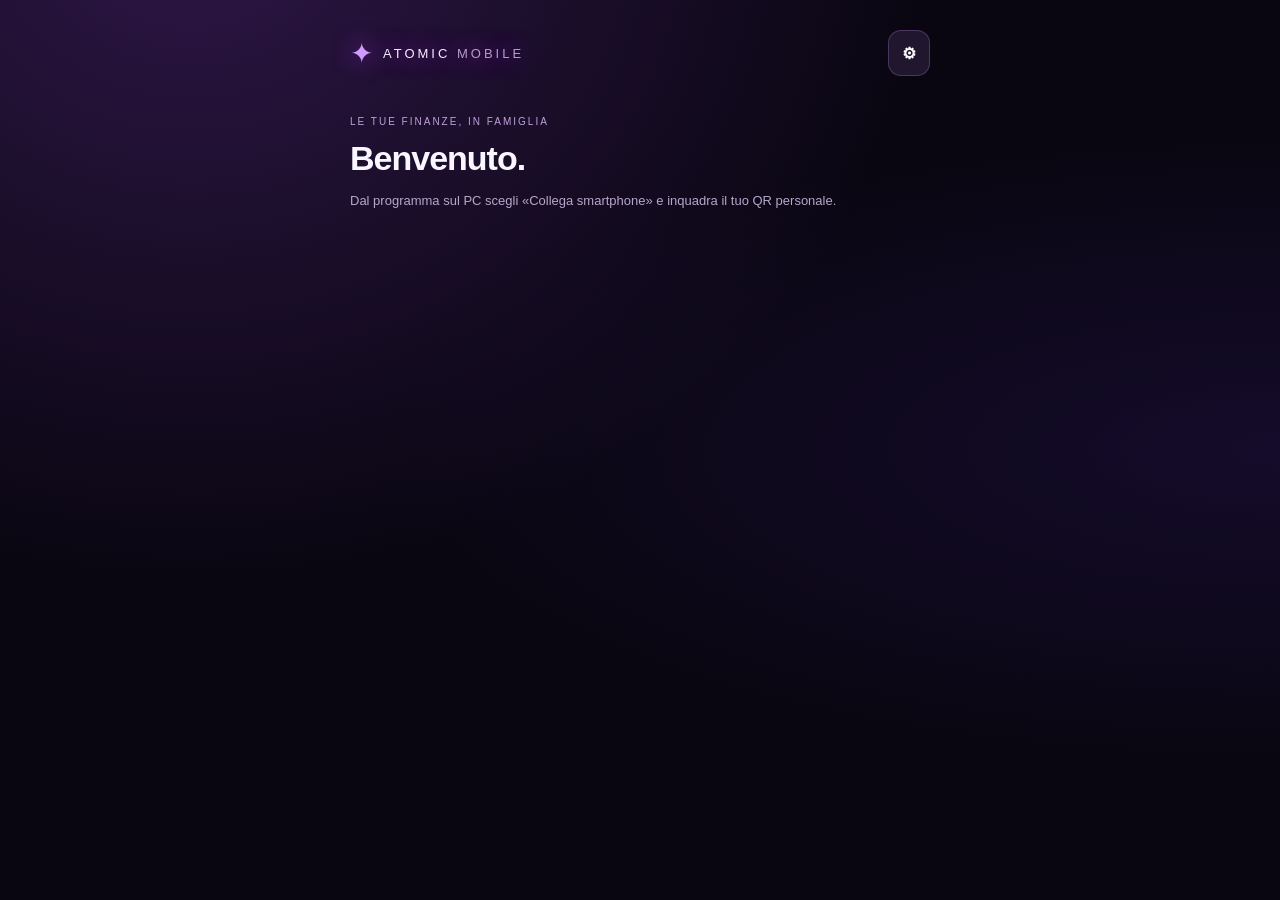
==== index.html @ 7ec75e6c "Add files via upload" ====
<!doctype html><html lang="it"><head><meta charset="utf-8"><meta name="viewport" content="width=device-width,initial-scale=1"><title>Atomic Mobile</title><script>
/* Preserve QR provisioning payload across the GitHub Pages root redirect. */
location.replace('./FamilyWellnessMobile.html'+location.search+location.hash);
</script></head><body><a id="open" href="FamilyWellnessMobile.html">Apri Atomic Mobile</a><script>document.getElementById('open').href='./FamilyWellnessMobile.html'+location.search+location.hash;</script></body></html>
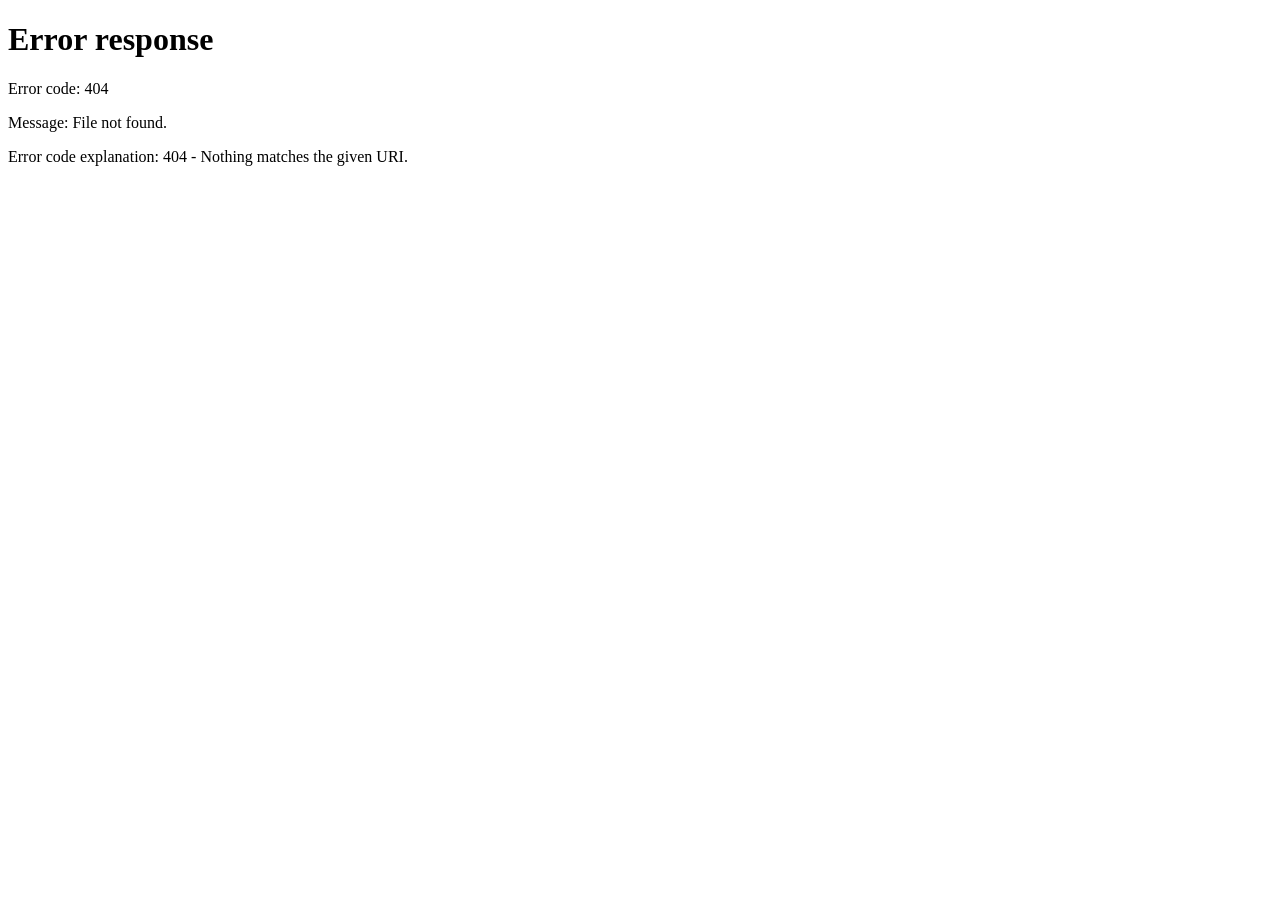
==== commit bccfcb5a: "Add files via upload" ====
--- a/index.html
+++ b/index.html
@@ -1,4 +1 @@
-<!doctype html><html lang="it"><head><meta charset="utf-8"><meta name="viewport" content="width=device-width,initial-scale=1"><title>Atomic Mobile</title><script>
-/* Preserve QR provisioning payload across the GitHub Pages root redirect. */
-location.replace('./FamilyWellnessMobile.html'+location.search+location.hash);
-</script></head><body><a id="open" href="FamilyWellnessMobile.html">Apri Atomic Mobile</a><script>document.getElementById('open').href='./FamilyWellnessMobile.html'+location.search+location.hash;</script></body></html>+<!doctype html><html lang="it"><script src="atomic-locales.js"></script><script src="atomic-language-privacy.js"></script><meta charset="utf-8"><meta name="viewport" content="width=device-width,initial-scale=1"><title>Family Wellness Studio — Atomic Edition</title><meta http-equiv="refresh" content="0;url=FamilyFinanceV30_1_Obiettivi_Risparmio_Reale.html#dashboard"><body style="background:#090714;color:#f7f4ff;font:16px system-ui;padding:35px"><h1>Family Wellness Studio</h1><a style="color:#c66bff" href="FamilyFinanceV30_1_Obiettivi_Risparmio_Reale.html#dashboard">Apri Atomic Edition →</a></body></html>
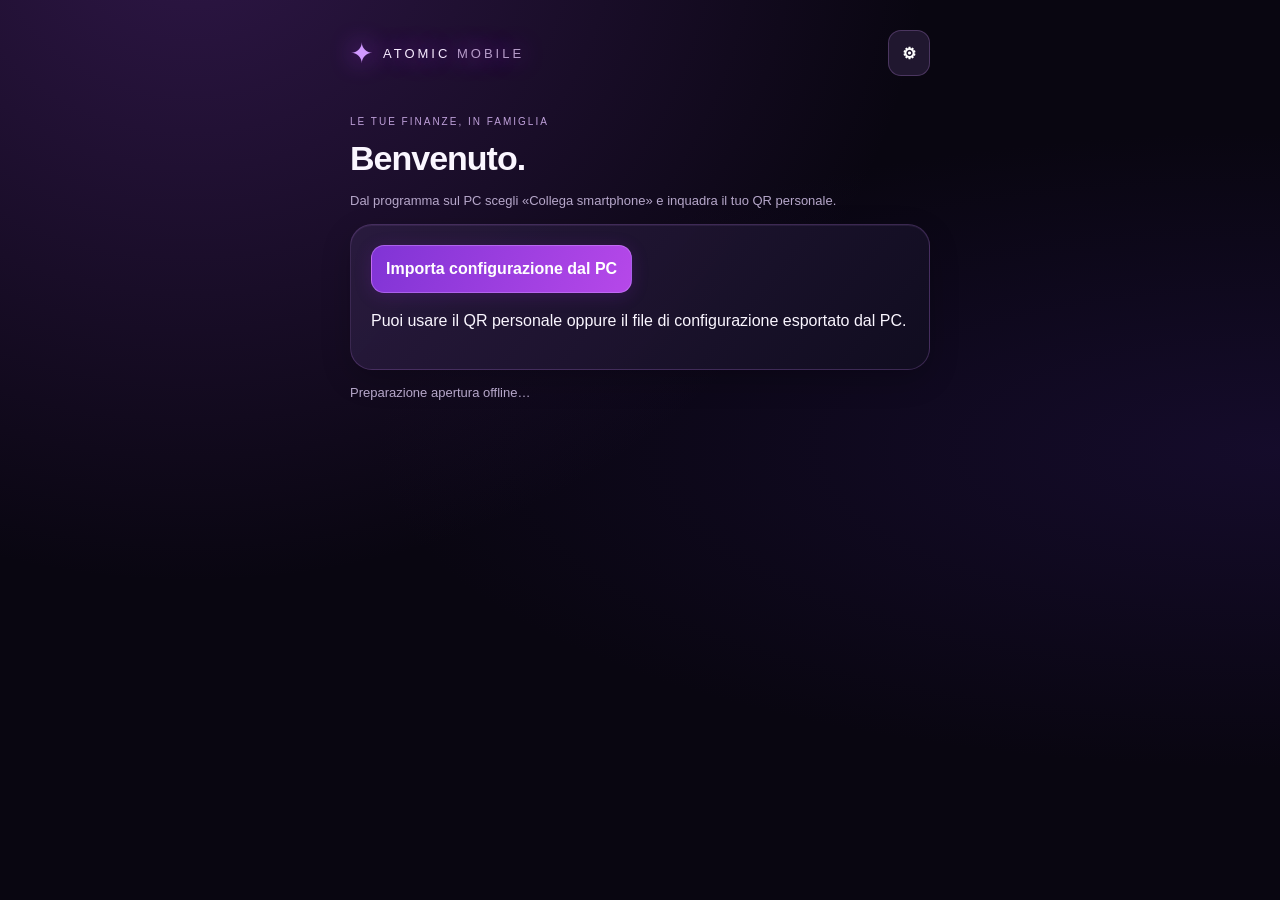
==== commit 63968e2d: "Add files via upload" ====
--- a/index.html
+++ b/index.html
@@ -1 +1,20 @@
-<!doctype html><html lang="it"><script src="atomic-locales.js"></script><script src="atomic-language-privacy.js"></script><meta charset="utf-8"><meta name="viewport" content="width=device-width,initial-scale=1"><title>Family Wellness Studio — Atomic Edition</title><meta http-equiv="refresh" content="0;url=FamilyFinanceV30_1_Obiettivi_Risparmio_Reale.html#dashboard"><body style="background:#090714;color:#f7f4ff;font:16px system-ui;padding:35px"><h1>Family Wellness Studio</h1><a style="color:#c66bff" href="FamilyFinanceV30_1_Obiettivi_Risparmio_Reale.html#dashboard">Apri Atomic Edition →</a></body></html>+<!doctype html><html lang="it"><head><meta name="atomic-version" content="1.0.70"><meta charset="utf-8"><meta name="viewport" content="width=device-width,initial-scale=1,viewport-fit=cover"><meta name="theme-color" content="#10091d"><meta name="referrer" content="no-referrer"><meta name="apple-mobile-web-app-capable" content="yes"><title>Atomic Mobile · Family Wellness</title><link rel="manifest" href="mobile-manifest.webmanifest"><link rel="apple-touch-icon" href="atomic-mobile-192.png"><link rel="stylesheet" href="mobile.css"></head><body>
+<main><header><div class="brand">✦ <span>ATOMIC <b>MOBILE</b></span></div><button class="icon" id="settingsOpen" aria-label="Impostazioni">⚙</button></header>
+<section id="welcome"><p class="eyebrow">LE TUE FINANZE, IN FAMIGLIA</p><h1 id="greeting">Benvenuto.</h1><p id="identityHint" class="muted">Dal programma sul PC scegli «Collega smartphone» e inquadra il tuo QR personale.</p></section>
+
+<p id="message" role="status" aria-live="polite"></p>
+<section id="dashboard" hidden><div class="summary"><article class="balance hero"><span>Saldo personale ufficiale</span><strong id="personalBalance">—</strong><small id="balanceDate">Saldo non ancora sincronizzato</small><div class="glowline"></div></article><div id="familyBalances"></div></div>
+<div class="actions"><button id="sync">Esporta spese per il PC</button><button id="newExpense">＋ Nuova spesa</button></div><div class="statusline"><span id="pendingCount">0 spese in attesa</span><span id="connection">Sul telefono</span></div>
+<section class="panel"><div class="sectionhead"><h2>Movimenti</h2><select id="historyFilter" aria-label="Filtra movimenti"><option value="all">Tutti</option><option value="pending">In attesa</option><option value="confirmed">Confermati</option></select></div><div id="history"></div></section></section>
+<dialog id="expenseDialog"><form id="expenseForm"><div class="sectionhead"><h2>Nuova spesa</h2><button type="button" class="icon" id="closeExpense" aria-label="Chiudi">✕</button></div>
+<label for="date">Data</label><input id="date" type="date" required>
+<label for="amount">Importo (€)</label><input id="amount" type="number" min="0.01" step="0.01" inputmode="decimal" required placeholder="0,00">
+<label for="description">Descrizione</label><input id="description" maxlength="240" required placeholder="Per cosa hai speso?">
+<label for="category">Categoria</label><select id="category"></select>
+<label for="scope">Tipo di spesa</label><select id="scope"><option value="personal">Personale</option><option value="shared">Condivisa</option></select>
+<div id="familyField" hidden><label for="family">Conto famiglia</label><select id="family"></select></div>
+<label for="account">Conto da utilizzare</label><select id="account" required></select>
+<div id="splitPanel" hidden><label for="sharePercent">La mia quota (%)</label><input id="sharePercent" type="number" min="0" max="100" step="0.01" inputmode="decimal" value="50"><div id="presets" class="presets"><button type="button" data-pct="50">50 / 50</button><button type="button" data-pct="70">70 / 30</button><button type="button" data-pct="25">25 / 75</button></div><p id="sharePreview" class="muted"></p><div id="multiShares"></div></div>
+<p id="expenseError" class="error" role="alert"></p><button class="wide" type="submit">Salva spesa</button></form></dialog>
+<dialog id="settings"><div class="sectionhead"><h2>Impostazioni</h2><button class="icon" id="closeSettings" aria-label="Chiudi">✕</button></div><p id="deviceInfo" class="muted"></p><h3>I tuoi dati</h3><button id="backup">Scarica backup</button><button class="secondary" id="restore">Ripristina backup</button><input type="file" id="restoreFile" accept=".json,application/json" hidden><p class="muted">Il backup contiene dati personali e l’associazione del dispositivo. Conservalo in un luogo privato.</p><p id="migrationInfo" class="muted"></p><button class="secondary" id="update">Verifica aggiornamenti</button><small>Atomic Mobile · 1.0.70 · File e QR</small></dialog>
+</main><script src="sync/categories.js"></script><script src="sync/config.js"></script><script src="sync/core.js"></script><script src="sync/transport.js"></script><script src="mobile.js"></script><script src="sync/qr.js"></script><script src="sync/transfer.js"></script><script src="sync/qr-mobile.js"></script></body></html>
--- a/mobile.css
+++ b/mobile.css
@@ -0,0 +1 @@
+:root{color-scheme:dark;font-family:Inter,-apple-system,BlinkMacSystemFont,'Segoe UI',sans-serif;background:#090611;color:#faf6ff;font-size:16px}*{box-sizing:border-box}body{margin:0;background:radial-gradient(ellipse at 15% -10%,#59298477,transparent 48%),radial-gradient(ellipse at 100% 50%,#27145266,transparent 50%);min-height:100dvh}main{max-width:620px;margin:auto;padding:max(20px,env(safe-area-inset-top)) 20px max(40px,env(safe-area-inset-bottom))}header,.sectionhead,.statusline{display:flex;align-items:center;justify-content:space-between;gap:12px}header{padding:10px 0 28px}.brand{display:flex;align-items:center;gap:10px;font-size:28px;color:#d19aff;text-shadow:0 0 24px #aa32ef}.brand span{font-size:13px;letter-spacing:3px;color:#f7edff}.brand b{font-weight:400;color:#b69cc9}h1{font-size:34px;letter-spacing:-1px;margin:10px 0}h2{font-size:20px;margin:0}h3{font-size:17px}.eyebrow{font-size:10px;letter-spacing:2px;color:#bfa0da}p{line-height:1.5}.muted,small{color:#b6a7ca;font-size:13px}.summary{margin:24px 0}.balance,.panel{background:linear-gradient(130deg,#2b1c40e6,#110d20f5);border:1px solid #78509a66;border-radius:22px;padding:23px;box-shadow:0 10px 30px #0003,inset 0 1px 0 #dbaaff14;margin-top:12px}.balance span{color:#c9b8dc;font-size:13px}.balance strong{display:block;font-size:32px;letter-spacing:-1px;margin:12px 0;color:#f8efff;font-variant-numeric:tabular-nums}.hero{position:relative;overflow:hidden;background:radial-gradient(ellipse at 95% 0,#7439ae55,transparent 60%),linear-gradient(135deg,#2c1d40,#171022)}.glowline{height:2px;margin-top:22px;background:linear-gradient(90deg,transparent,#cb7eff,#51dab8,transparent);box-shadow:0 0 14px #b856ec}.familybalance strong{font-size:25px}.positive{color:#71e6bc!important}.negative{color:#ff81a4!important}.actions{display:grid;grid-template-columns:1fr 1fr;gap:12px}button{font:inherit;font-weight:650;border:1px solid #d293ff77;border-radius:13px;background:linear-gradient(115deg,#8034d5,#b648e9);box-shadow:0 3px 17px #8a25cb33;color:white;padding:14px;cursor:pointer;min-height:46px}button:disabled{opacity:.5;cursor:wait}button.secondary,.presets button,.icon,#sync{background:#20172f;box-shadow:none;border-color:#71518b88}.icon{padding:8px 13px}.statusline{font-size:12px;color:#bba2d3;padding:16px 2px}.panel{padding:20px}.sectionhead select{width:auto;max-width:130px;padding:8px;font-size:12px}.transaction{padding:17px 0;border-bottom:1px solid #b89bd51c;display:grid;grid-template-columns:1fr auto;gap:6px 12px}.transaction:last-child{border:0}.transaction b{font-size:14px}.transaction small{grid-column:1 / -1;font-size:11px}.transaction strong{font-size:14px}.badge{font-size:10px;color:#d3a8ff}.error{color:#ffa3b8}#message:empty{display:none}#message{padding:12px 15px;background:#271934;border:1px solid #9068a755;border-radius:12px;font-size:13px}dialog{width:min(94vw,540px);max-height:92dvh;border:1px solid #9873bd88;border-radius:24px;padding:24px;background:linear-gradient(145deg,#291b3d,#100b1b);color:white;box-shadow:0 30px 100px #000b}dialog::backdrop{background:#080410cc;backdrop-filter:blur(8px)}label{display:block;color:#cfbddd;font-size:13px;margin:18px 0 7px}input,select{width:100%;border:1px solid #73528c77;border-radius:11px;padding:13px;background:#100a1c;color:#fff;font:inherit;min-height:44px}input:focus,select:focus{outline:2px solid #b96aff;outline-offset:2px}.presets{display:flex;gap:8px;margin-top:10px}.presets button{flex:1;font-size:12px;padding:10px}.wide{width:100%;margin-top:20px}#settings button{margin:8px 4px 8px 0}#settings small{display:block;margin-top:24px}#amount{font-size:28px}[hidden]{display:none!important}@media(max-width:360px){main{padding-inline:12px}.balance strong{font-size:28px}.actions button{font-size:14px}}@media(prefers-reduced-motion:no-preference){button{transition:filter .2s,transform .2s}button:active{transform:scale(.98)}}
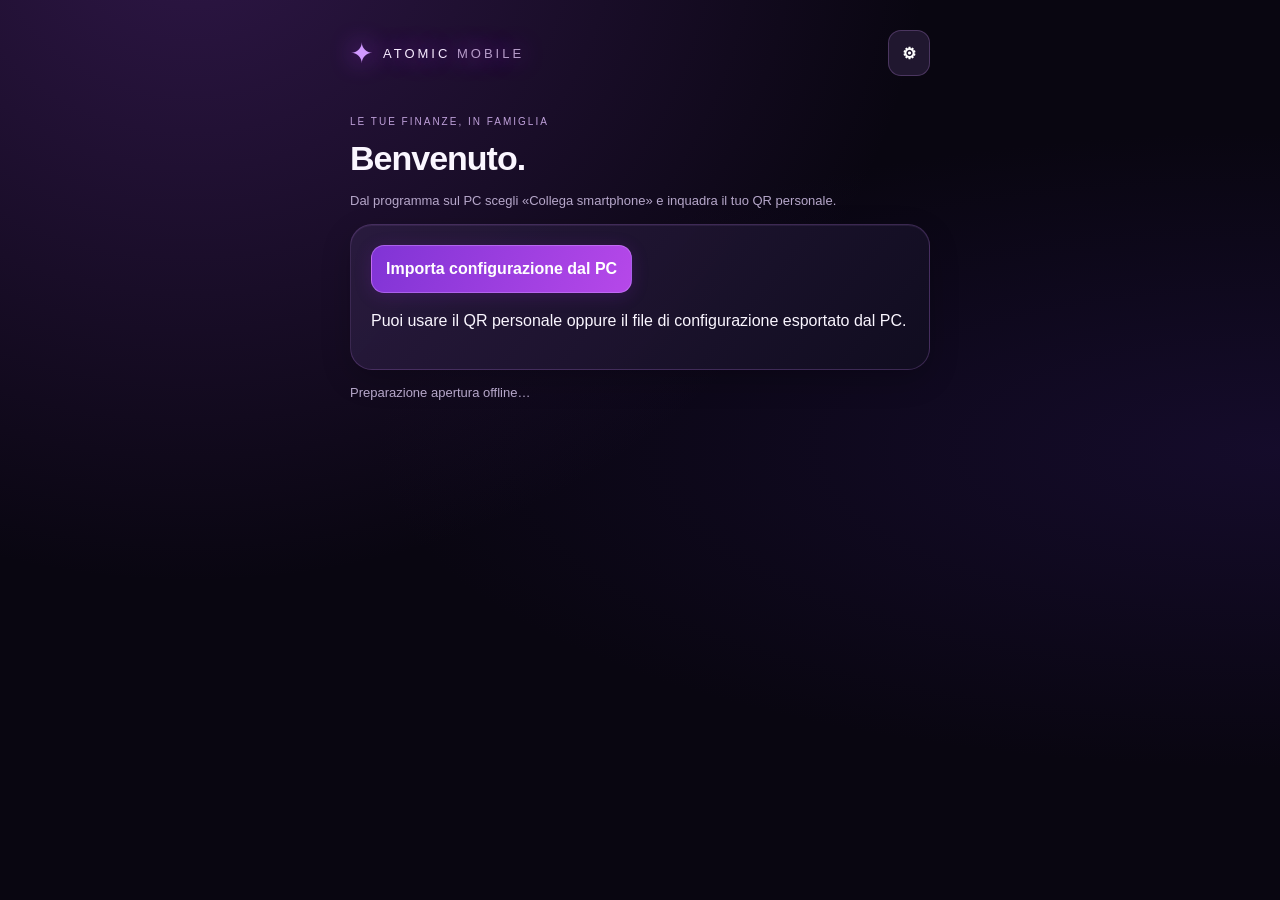
==== commit dca73682: "Add files via upload" ====
--- a/index.html
+++ b/index.html
@@ -1,10 +1,10 @@
-<!doctype html><html lang="it"><head><meta name="atomic-version" content="1.0.70"><meta charset="utf-8"><meta name="viewport" content="width=device-width,initial-scale=1,viewport-fit=cover"><meta name="theme-color" content="#10091d"><meta name="referrer" content="no-referrer"><meta name="apple-mobile-web-app-capable" content="yes"><title>Atomic Mobile · Family Wellness</title><link rel="manifest" href="mobile-manifest.webmanifest"><link rel="apple-touch-icon" href="atomic-mobile-192.png"><link rel="stylesheet" href="mobile.css"></head><body>
+<!doctype html><html lang="it"><head><meta name="atomic-version" content="1.0.71"><meta charset="utf-8"><meta name="viewport" content="width=device-width,initial-scale=1,viewport-fit=cover"><meta name="theme-color" content="#10091d"><meta name="referrer" content="no-referrer"><meta name="apple-mobile-web-app-capable" content="yes"><title>Atomic Mobile · Family Wellness</title><link rel="manifest" href="mobile-manifest.webmanifest"><link rel="apple-touch-icon" href="atomic-mobile-192.png"><link rel="stylesheet" href="mobile.css"></head><body>
 <main><header><div class="brand">✦ <span>ATOMIC <b>MOBILE</b></span></div><button class="icon" id="settingsOpen" aria-label="Impostazioni">⚙</button></header>
 <section id="welcome"><p class="eyebrow">LE TUE FINANZE, IN FAMIGLIA</p><h1 id="greeting">Benvenuto.</h1><p id="identityHint" class="muted">Dal programma sul PC scegli «Collega smartphone» e inquadra il tuo QR personale.</p></section>
 
 <p id="message" role="status" aria-live="polite"></p>
 <section id="dashboard" hidden><div class="summary"><article class="balance hero"><span>Saldo personale ufficiale</span><strong id="personalBalance">—</strong><small id="balanceDate">Saldo non ancora sincronizzato</small><div class="glowline"></div></article><div id="familyBalances"></div></div>
-<div class="actions"><button id="sync">Esporta spese per il PC</button><button id="newExpense">＋ Nuova spesa</button></div><div class="statusline"><span id="pendingCount">0 spese in attesa</span><span id="connection">Sul telefono</span></div>
+<div class="actions"><button id="showExpenseQR">Mostra QR spese</button><button id="sync">Esporta file spese</button><button id="newExpense">＋ Nuova spesa</button></div><div class="statusline"><span id="pendingCount">0 spese in attesa</span><span id="connection">Sul telefono</span></div>
 <section class="panel"><div class="sectionhead"><h2>Movimenti</h2><select id="historyFilter" aria-label="Filtra movimenti"><option value="all">Tutti</option><option value="pending">In attesa</option><option value="confirmed">Confermati</option></select></div><div id="history"></div></section></section>
 <dialog id="expenseDialog"><form id="expenseForm"><div class="sectionhead"><h2>Nuova spesa</h2><button type="button" class="icon" id="closeExpense" aria-label="Chiudi">✕</button></div>
 <label for="date">Data</label><input id="date" type="date" required>
@@ -16,5 +16,5 @@
 <label for="account">Conto da utilizzare</label><select id="account" required></select>
 <div id="splitPanel" hidden><label for="sharePercent">La mia quota (%)</label><input id="sharePercent" type="number" min="0" max="100" step="0.01" inputmode="decimal" value="50"><div id="presets" class="presets"><button type="button" data-pct="50">50 / 50</button><button type="button" data-pct="70">70 / 30</button><button type="button" data-pct="25">25 / 75</button></div><p id="sharePreview" class="muted"></p><div id="multiShares"></div></div>
 <p id="expenseError" class="error" role="alert"></p><button class="wide" type="submit">Salva spesa</button></form></dialog>
-<dialog id="settings"><div class="sectionhead"><h2>Impostazioni</h2><button class="icon" id="closeSettings" aria-label="Chiudi">✕</button></div><p id="deviceInfo" class="muted"></p><h3>I tuoi dati</h3><button id="backup">Scarica backup</button><button class="secondary" id="restore">Ripristina backup</button><input type="file" id="restoreFile" accept=".json,application/json" hidden><p class="muted">Il backup contiene dati personali e l’associazione del dispositivo. Conservalo in un luogo privato.</p><p id="migrationInfo" class="muted"></p><button class="secondary" id="update">Verifica aggiornamenti</button><small>Atomic Mobile · 1.0.70 · File e QR</small></dialog>
+<dialog id="settings"><div class="sectionhead"><h2>Impostazioni</h2><button class="icon" id="closeSettings" aria-label="Chiudi">✕</button></div><p id="deviceInfo" class="muted"></p><h3>I tuoi dati</h3><button id="backup">Scarica backup</button><button class="secondary" id="restore">Ripristina backup</button><input type="file" id="restoreFile" accept=".json,application/json" hidden><p class="muted">Il backup contiene dati personali e l’associazione del dispositivo. Conservalo in un luogo privato.</p><p id="migrationInfo" class="muted"></p><button class="secondary" id="update">Verifica aggiornamenti</button><small>Atomic Mobile · 1.0.71 · File e QR</small></dialog>
 </main><script src="sync/categories.js"></script><script src="sync/config.js"></script><script src="sync/core.js"></script><script src="sync/transport.js"></script><script src="mobile.js"></script><script src="sync/qr.js"></script><script src="sync/transfer.js"></script><script src="sync/qr-mobile.js"></script></body></html>
--- a/mobile.css
+++ b/mobile.css
@@ -1 +1,8 @@
 :root{color-scheme:dark;font-family:Inter,-apple-system,BlinkMacSystemFont,'Segoe UI',sans-serif;background:#090611;color:#faf6ff;font-size:16px}*{box-sizing:border-box}body{margin:0;background:radial-gradient(ellipse at 15% -10%,#59298477,transparent 48%),radial-gradient(ellipse at 100% 50%,#27145266,transparent 50%);min-height:100dvh}main{max-width:620px;margin:auto;padding:max(20px,env(safe-area-inset-top)) 20px max(40px,env(safe-area-inset-bottom))}header,.sectionhead,.statusline{display:flex;align-items:center;justify-content:space-between;gap:12px}header{padding:10px 0 28px}.brand{display:flex;align-items:center;gap:10px;font-size:28px;color:#d19aff;text-shadow:0 0 24px #aa32ef}.brand span{font-size:13px;letter-spacing:3px;color:#f7edff}.brand b{font-weight:400;color:#b69cc9}h1{font-size:34px;letter-spacing:-1px;margin:10px 0}h2{font-size:20px;margin:0}h3{font-size:17px}.eyebrow{font-size:10px;letter-spacing:2px;color:#bfa0da}p{line-height:1.5}.muted,small{color:#b6a7ca;font-size:13px}.summary{margin:24px 0}.balance,.panel{background:linear-gradient(130deg,#2b1c40e6,#110d20f5);border:1px solid #78509a66;border-radius:22px;padding:23px;box-shadow:0 10px 30px #0003,inset 0 1px 0 #dbaaff14;margin-top:12px}.balance span{color:#c9b8dc;font-size:13px}.balance strong{display:block;font-size:32px;letter-spacing:-1px;margin:12px 0;color:#f8efff;font-variant-numeric:tabular-nums}.hero{position:relative;overflow:hidden;background:radial-gradient(ellipse at 95% 0,#7439ae55,transparent 60%),linear-gradient(135deg,#2c1d40,#171022)}.glowline{height:2px;margin-top:22px;background:linear-gradient(90deg,transparent,#cb7eff,#51dab8,transparent);box-shadow:0 0 14px #b856ec}.familybalance strong{font-size:25px}.positive{color:#71e6bc!important}.negative{color:#ff81a4!important}.actions{display:grid;grid-template-columns:1fr 1fr;gap:12px}button{font:inherit;font-weight:650;border:1px solid #d293ff77;border-radius:13px;background:linear-gradient(115deg,#8034d5,#b648e9);box-shadow:0 3px 17px #8a25cb33;color:white;padding:14px;cursor:pointer;min-height:46px}button:disabled{opacity:.5;cursor:wait}button.secondary,.presets button,.icon,#sync{background:#20172f;box-shadow:none;border-color:#71518b88}.icon{padding:8px 13px}.statusline{font-size:12px;color:#bba2d3;padding:16px 2px}.panel{padding:20px}.sectionhead select{width:auto;max-width:130px;padding:8px;font-size:12px}.transaction{padding:17px 0;border-bottom:1px solid #b89bd51c;display:grid;grid-template-columns:1fr auto;gap:6px 12px}.transaction:last-child{border:0}.transaction b{font-size:14px}.transaction small{grid-column:1 / -1;font-size:11px}.transaction strong{font-size:14px}.badge{font-size:10px;color:#d3a8ff}.error{color:#ffa3b8}#message:empty{display:none}#message{padding:12px 15px;background:#271934;border:1px solid #9068a755;border-radius:12px;font-size:13px}dialog{width:min(94vw,540px);max-height:92dvh;border:1px solid #9873bd88;border-radius:24px;padding:24px;background:linear-gradient(145deg,#291b3d,#100b1b);color:white;box-shadow:0 30px 100px #000b}dialog::backdrop{background:#080410cc;backdrop-filter:blur(8px)}label{display:block;color:#cfbddd;font-size:13px;margin:18px 0 7px}input,select{width:100%;border:1px solid #73528c77;border-radius:11px;padding:13px;background:#100a1c;color:#fff;font:inherit;min-height:44px}input:focus,select:focus{outline:2px solid #b96aff;outline-offset:2px}.presets{display:flex;gap:8px;margin-top:10px}.presets button{flex:1;font-size:12px;padding:10px}.wide{width:100%;margin-top:20px}#settings button{margin:8px 4px 8px 0}#settings small{display:block;margin-top:24px}#amount{font-size:28px}[hidden]{display:none!important}@media(max-width:360px){main{padding-inline:12px}.balance strong{font-size:28px}.actions button{font-size:14px}}@media(prefers-reduced-motion:no-preference){button{transition:filter .2s,transform .2s}button:active{transform:scale(.98)}}
+
+.actions #showExpenseQR{grid-column:1/-1;background:linear-gradient(115deg,#8034d5,#b648e9);font-size:18px;padding:18px}
+#qrDisplay{width:min(98vw,680px);max-width:98vw;max-height:96dvh;padding:10px}
+#qrMobileCanvas{background:#fff;line-height:0;padding:0;border-radius:6px;width:100%;max-width:620px;margin:14px auto}
+#qrMobileCanvas:empty{display:none}
+#qrMobileCanvas svg{display:block;width:100%;height:auto;max-width:100%}
+#qrExpenseDescription{font-weight:650;overflow-wrap:anywhere}
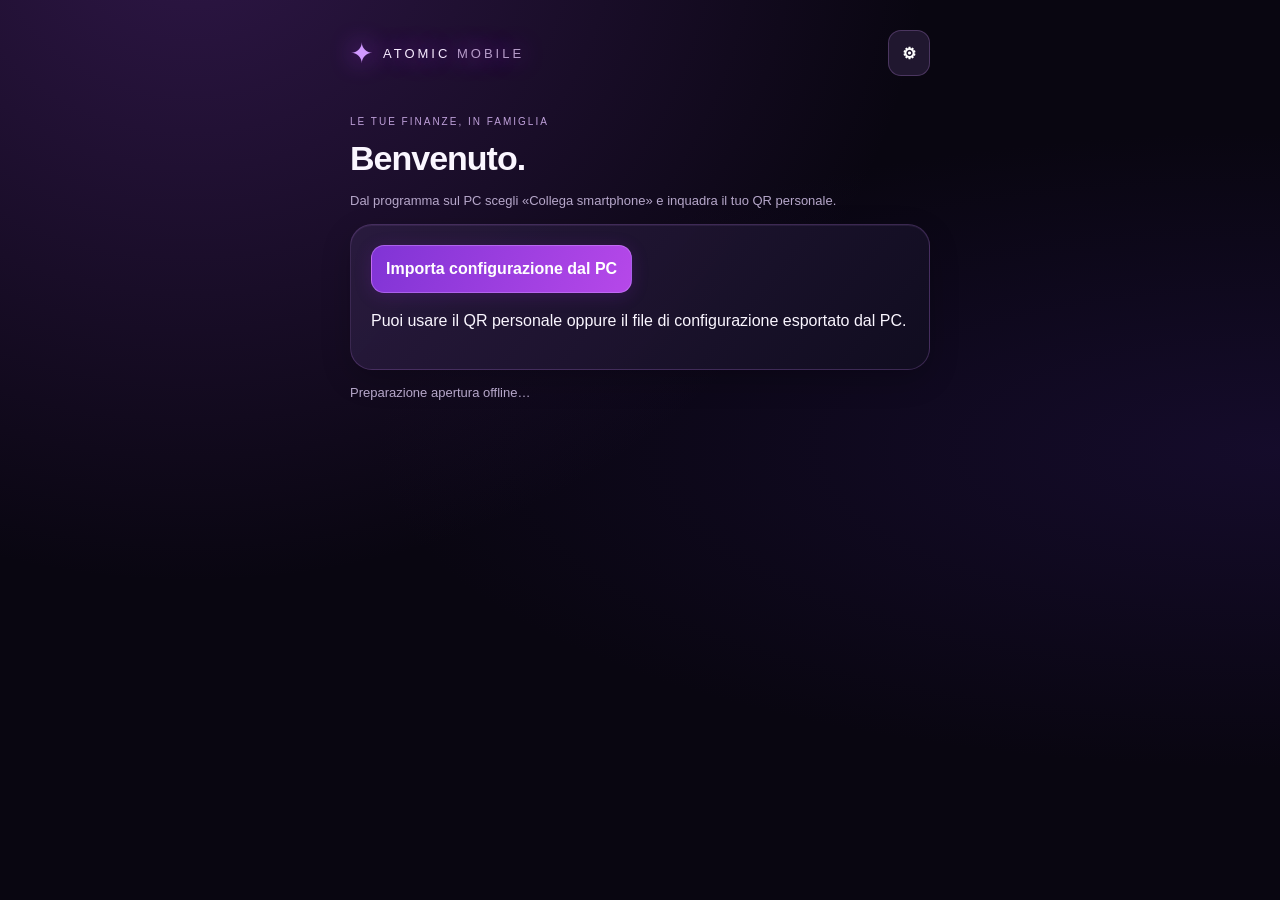
==== commit 780dfd3f: "Add files via upload" ====
--- a/index.html
+++ b/index.html
@@ -1,10 +1,10 @@
-<!doctype html><html lang="it"><head><meta name="atomic-version" content="1.0.71"><meta charset="utf-8"><meta name="viewport" content="width=device-width,initial-scale=1,viewport-fit=cover"><meta name="theme-color" content="#10091d"><meta name="referrer" content="no-referrer"><meta name="apple-mobile-web-app-capable" content="yes"><title>Atomic Mobile · Family Wellness</title><link rel="manifest" href="mobile-manifest.webmanifest"><link rel="apple-touch-icon" href="atomic-mobile-192.png"><link rel="stylesheet" href="mobile.css"></head><body>
+<!doctype html><html lang="it"><head><meta name="atomic-version" content="1.0.75"><meta charset="utf-8"><meta name="viewport" content="width=device-width,initial-scale=1,viewport-fit=cover"><meta name="theme-color" content="#10091d"><meta name="referrer" content="no-referrer"><meta name="apple-mobile-web-app-capable" content="yes"><title>Atomic Mobile · Family Wellness</title><link rel="manifest" href="mobile-manifest.webmanifest"><link rel="apple-touch-icon" href="atomic-mobile-192.png"><link rel="stylesheet" href="mobile.css"></head><body>
 <main><header><div class="brand">✦ <span>ATOMIC <b>MOBILE</b></span></div><button class="icon" id="settingsOpen" aria-label="Impostazioni">⚙</button></header>
 <section id="welcome"><p class="eyebrow">LE TUE FINANZE, IN FAMIGLIA</p><h1 id="greeting">Benvenuto.</h1><p id="identityHint" class="muted">Dal programma sul PC scegli «Collega smartphone» e inquadra il tuo QR personale.</p></section>
 
 <p id="message" role="status" aria-live="polite"></p>
 <section id="dashboard" hidden><div class="summary"><article class="balance hero"><span>Saldo personale ufficiale</span><strong id="personalBalance">—</strong><small id="balanceDate">Saldo non ancora sincronizzato</small><div class="glowline"></div></article><div id="familyBalances"></div></div>
-<div class="actions"><button id="showExpenseQR">Mostra QR spese</button><button id="sync">Esporta file spese</button><button id="newExpense">＋ Nuova spesa</button></div><div class="statusline"><span id="pendingCount">0 spese in attesa</span><span id="connection">Sul telefono</span></div>
+<div class="actions"><button id="scanPCQR">Aggiorna conti e saldi · Leggi QR PC</button><button id="showExpenseQR">Mostra QR spese</button><button id="sync">Esporta file spese</button><button id="newExpense">＋ Nuova spesa</button></div><div class="statusline"><span id="pendingCount">0 spese in attesa</span><span id="connection">Sul telefono</span></div>
 <section class="panel"><div class="sectionhead"><h2>Movimenti</h2><select id="historyFilter" aria-label="Filtra movimenti"><option value="all">Tutti</option><option value="pending">In attesa</option><option value="confirmed">Confermati</option></select></div><div id="history"></div></section></section>
 <dialog id="expenseDialog"><form id="expenseForm"><div class="sectionhead"><h2>Nuova spesa</h2><button type="button" class="icon" id="closeExpense" aria-label="Chiudi">✕</button></div>
 <label for="date">Data</label><input id="date" type="date" required>
@@ -16,5 +16,5 @@
 <label for="account">Conto da utilizzare</label><select id="account" required></select>
 <div id="splitPanel" hidden><label for="sharePercent">La mia quota (%)</label><input id="sharePercent" type="number" min="0" max="100" step="0.01" inputmode="decimal" value="50"><div id="presets" class="presets"><button type="button" data-pct="50">50 / 50</button><button type="button" data-pct="70">70 / 30</button><button type="button" data-pct="25">25 / 75</button></div><p id="sharePreview" class="muted"></p><div id="multiShares"></div></div>
 <p id="expenseError" class="error" role="alert"></p><button class="wide" type="submit">Salva spesa</button></form></dialog>
-<dialog id="settings"><div class="sectionhead"><h2>Impostazioni</h2><button class="icon" id="closeSettings" aria-label="Chiudi">✕</button></div><p id="deviceInfo" class="muted"></p><h3>I tuoi dati</h3><button id="backup">Scarica backup</button><button class="secondary" id="restore">Ripristina backup</button><input type="file" id="restoreFile" accept=".json,application/json" hidden><p class="muted">Il backup contiene dati personali e l’associazione del dispositivo. Conservalo in un luogo privato.</p><p id="migrationInfo" class="muted"></p><button class="secondary" id="update">Verifica aggiornamenti</button><small>Atomic Mobile · 1.0.71 · File e QR</small></dialog>
-</main><script src="sync/categories.js"></script><script src="sync/config.js"></script><script src="sync/core.js"></script><script src="sync/transport.js"></script><script src="mobile.js"></script><script src="sync/qr.js"></script><script src="sync/transfer.js"></script><script src="sync/qr-mobile.js"></script></body></html>
+<dialog id="settings"><div class="sectionhead"><h2>Impostazioni</h2><button class="icon" id="closeSettings" aria-label="Chiudi">✕</button></div><p id="deviceInfo" class="muted"></p><h3>I tuoi dati</h3><button id="backup">Scarica backup</button><button class="secondary" id="restore">Ripristina backup</button><input type="file" id="restoreFile" accept=".json,application/json" hidden><p class="muted">Il backup contiene dati personali e l’associazione del dispositivo. Conservalo in un luogo privato.</p><p id="migrationInfo" class="muted"></p><button class="secondary" id="update">Verifica aggiornamenti</button><small>Atomic Mobile · 1.0.75 · File e QR</small></dialog>
+</main><script src="sync/categories.js"></script><script src="sync/config.js"></script><script src="sync/core.js"></script><script src="sync/transport.js"></script><script src="mobile.js"></script><script src="sync/qr.js"></script><script src="sync/transfer.js"></script><script src="sync/vendor/jsQR.js"></script><script src="sync/camera.js"></script><script src="sync/qr-mobile.js"></script></body></html>
--- a/mobile.css
+++ b/mobile.css
@@ -6,3 +6,8 @@
 #qrMobileCanvas:empty{display:none}
 #qrMobileCanvas svg{display:block;width:100%;height:auto;max-width:100%}
 #qrExpenseDescription{font-weight:650;overflow-wrap:anywhere}
+
+.actions #scanPCQR{grid-column:1/-1;background:#29203b}
+#pcScanDialog{width:min(96vw,600px);max-width:96vw;padding:14px}
+#pcScanVideo{display:block;width:100%;max-height:60dvh;background:#000;object-fit:contain;border-radius:12px;margin-top:12px}
+#pcScanStatus{font-size:14px;overflow-wrap:anywhere}
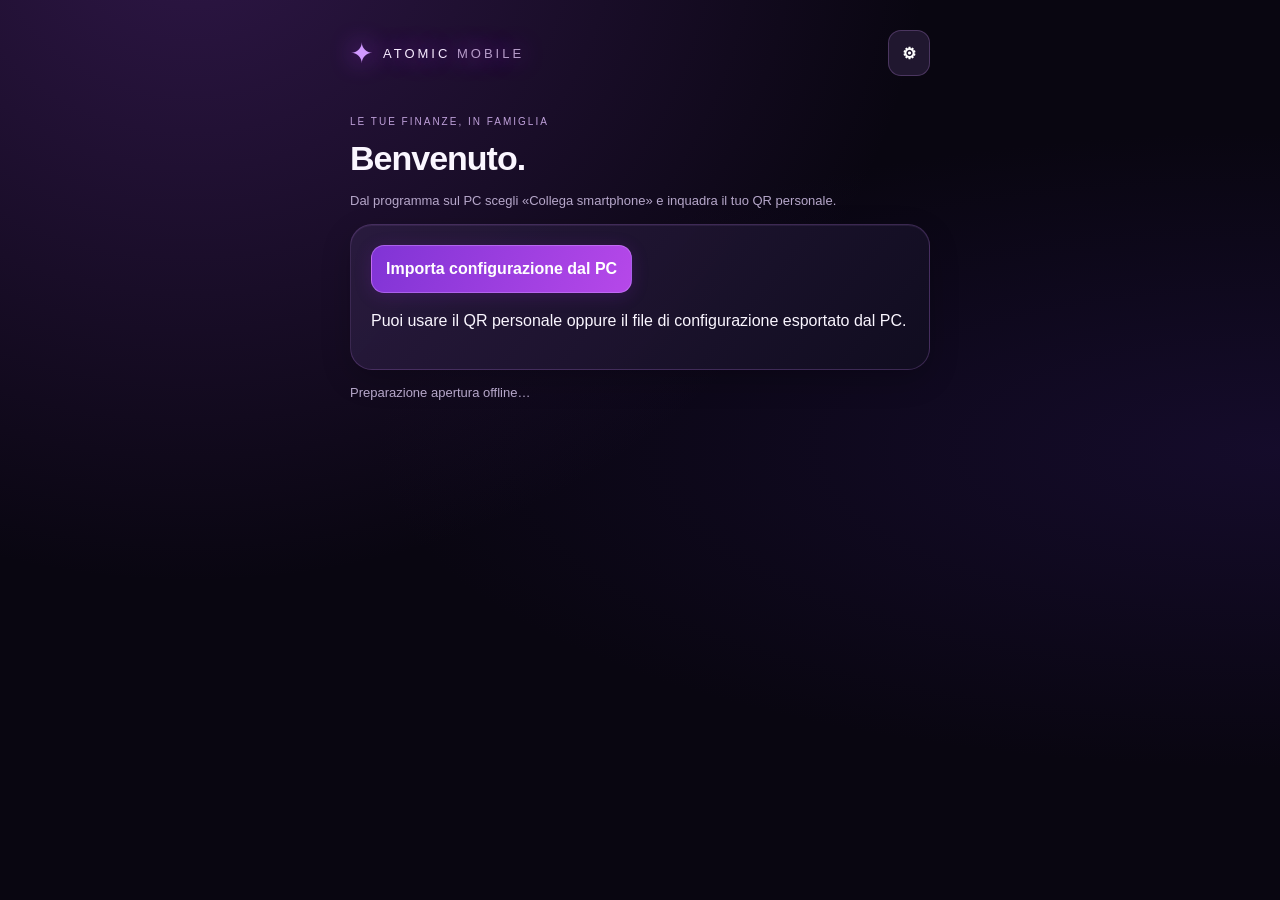
==== commit 5dbe2c57: "Add files via upload" ====
--- a/index.html
+++ b/index.html
@@ -1,4 +1,4 @@
-<!doctype html><html lang="it"><head><meta name="atomic-version" content="1.0.75"><meta charset="utf-8"><meta name="viewport" content="width=device-width,initial-scale=1,viewport-fit=cover"><meta name="theme-color" content="#10091d"><meta name="referrer" content="no-referrer"><meta name="apple-mobile-web-app-capable" content="yes"><title>Atomic Mobile · Family Wellness</title><link rel="manifest" href="mobile-manifest.webmanifest"><link rel="apple-touch-icon" href="atomic-mobile-192.png"><link rel="stylesheet" href="mobile.css"></head><body>
+<!doctype html><html lang="it"><head><meta name="atomic-version" content="1.0.76"><meta charset="utf-8"><meta name="viewport" content="width=device-width,initial-scale=1,viewport-fit=cover"><meta name="theme-color" content="#10091d"><meta name="referrer" content="no-referrer"><meta name="apple-mobile-web-app-capable" content="yes"><title>Atomic Mobile · Family Wellness</title><link rel="manifest" href="mobile-manifest.webmanifest"><link rel="apple-touch-icon" href="atomic-mobile-192.png"><link rel="stylesheet" href="mobile.css"></head><body>
 <main><header><div class="brand">✦ <span>ATOMIC <b>MOBILE</b></span></div><button class="icon" id="settingsOpen" aria-label="Impostazioni">⚙</button></header>
 <section id="welcome"><p class="eyebrow">LE TUE FINANZE, IN FAMIGLIA</p><h1 id="greeting">Benvenuto.</h1><p id="identityHint" class="muted">Dal programma sul PC scegli «Collega smartphone» e inquadra il tuo QR personale.</p></section>
 
@@ -16,5 +16,5 @@
 <label for="account">Conto da utilizzare</label><select id="account" required></select>
 <div id="splitPanel" hidden><label for="sharePercent">La mia quota (%)</label><input id="sharePercent" type="number" min="0" max="100" step="0.01" inputmode="decimal" value="50"><div id="presets" class="presets"><button type="button" data-pct="50">50 / 50</button><button type="button" data-pct="70">70 / 30</button><button type="button" data-pct="25">25 / 75</button></div><p id="sharePreview" class="muted"></p><div id="multiShares"></div></div>
 <p id="expenseError" class="error" role="alert"></p><button class="wide" type="submit">Salva spesa</button></form></dialog>
-<dialog id="settings"><div class="sectionhead"><h2>Impostazioni</h2><button class="icon" id="closeSettings" aria-label="Chiudi">✕</button></div><p id="deviceInfo" class="muted"></p><h3>I tuoi dati</h3><button id="backup">Scarica backup</button><button class="secondary" id="restore">Ripristina backup</button><input type="file" id="restoreFile" accept=".json,application/json" hidden><p class="muted">Il backup contiene dati personali e l’associazione del dispositivo. Conservalo in un luogo privato.</p><p id="migrationInfo" class="muted"></p><button class="secondary" id="update">Verifica aggiornamenti</button><small>Atomic Mobile · 1.0.75 · File e QR</small></dialog>
+<dialog id="settings"><div class="sectionhead"><h2>Impostazioni</h2><button class="icon" id="closeSettings" aria-label="Chiudi">✕</button></div><p id="deviceInfo" class="muted"></p><h3>I tuoi dati</h3><button id="backup">Scarica backup</button><button class="secondary" id="restore">Ripristina backup</button><input type="file" id="restoreFile" accept=".json,application/json" hidden><p class="muted">Il backup contiene dati personali e l’associazione del dispositivo. Conservalo in un luogo privato.</p><p id="migrationInfo" class="muted"></p><button class="secondary" id="update">Verifica aggiornamenti</button><small>Atomic Mobile · 1.0.76 · File e QR</small></dialog>
 </main><script src="sync/categories.js"></script><script src="sync/config.js"></script><script src="sync/core.js"></script><script src="sync/transport.js"></script><script src="mobile.js"></script><script src="sync/qr.js"></script><script src="sync/transfer.js"></script><script src="sync/vendor/jsQR.js"></script><script src="sync/camera.js"></script><script src="sync/qr-mobile.js"></script></body></html>
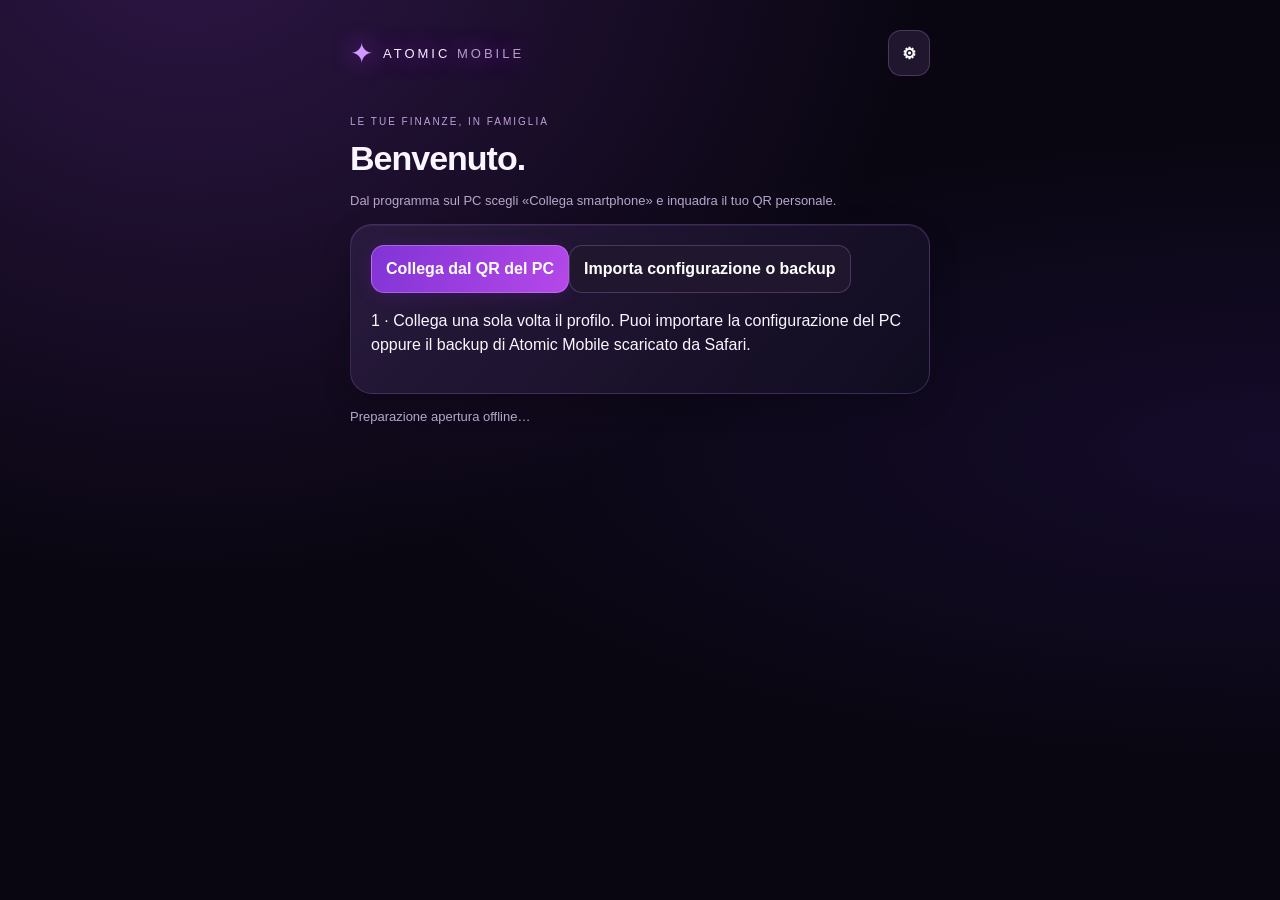
==== commit 7745d88e: "Add files via upload" ====
--- a/index.html
+++ b/index.html
@@ -1,4 +1,4 @@
-<!doctype html><html lang="it"><head><meta name="atomic-version" content="1.0.76"><meta charset="utf-8"><meta name="viewport" content="width=device-width,initial-scale=1,viewport-fit=cover"><meta name="theme-color" content="#10091d"><meta name="referrer" content="no-referrer"><meta name="apple-mobile-web-app-capable" content="yes"><title>Atomic Mobile · Family Wellness</title><link rel="manifest" href="mobile-manifest.webmanifest"><link rel="apple-touch-icon" href="atomic-mobile-192.png"><link rel="stylesheet" href="mobile.css"></head><body>
+<!doctype html><html lang="it"><head><meta name="atomic-version" content="1.0.78"><meta charset="utf-8"><meta name="viewport" content="width=device-width,initial-scale=1,viewport-fit=cover"><meta name="theme-color" content="#10091d"><meta name="referrer" content="no-referrer"><meta name="apple-mobile-web-app-capable" content="yes"><title>Atomic Mobile · Family Wellness</title><link rel="manifest" href="mobile-manifest.webmanifest"><link rel="apple-touch-icon" href="atomic-mobile-192.png"><link rel="stylesheet" href="mobile.css"></head><body>
 <main><header><div class="brand">✦ <span>ATOMIC <b>MOBILE</b></span></div><button class="icon" id="settingsOpen" aria-label="Impostazioni">⚙</button></header>
 <section id="welcome"><p class="eyebrow">LE TUE FINANZE, IN FAMIGLIA</p><h1 id="greeting">Benvenuto.</h1><p id="identityHint" class="muted">Dal programma sul PC scegli «Collega smartphone» e inquadra il tuo QR personale.</p></section>
 
@@ -16,5 +16,5 @@
 <label for="account">Conto da utilizzare</label><select id="account" required></select>
 <div id="splitPanel" hidden><label for="sharePercent">La mia quota (%)</label><input id="sharePercent" type="number" min="0" max="100" step="0.01" inputmode="decimal" value="50"><div id="presets" class="presets"><button type="button" data-pct="50">50 / 50</button><button type="button" data-pct="70">70 / 30</button><button type="button" data-pct="25">25 / 75</button></div><p id="sharePreview" class="muted"></p><div id="multiShares"></div></div>
 <p id="expenseError" class="error" role="alert"></p><button class="wide" type="submit">Salva spesa</button></form></dialog>
-<dialog id="settings"><div class="sectionhead"><h2>Impostazioni</h2><button class="icon" id="closeSettings" aria-label="Chiudi">✕</button></div><p id="deviceInfo" class="muted"></p><h3>I tuoi dati</h3><button id="backup">Scarica backup</button><button class="secondary" id="restore">Ripristina backup</button><input type="file" id="restoreFile" accept=".json,application/json" hidden><p class="muted">Il backup contiene dati personali e l’associazione del dispositivo. Conservalo in un luogo privato.</p><p id="migrationInfo" class="muted"></p><button class="secondary" id="update">Verifica aggiornamenti</button><small>Atomic Mobile · 1.0.76 · File e QR</small></dialog>
+<dialog id="settings"><div class="sectionhead"><h2>Impostazioni</h2><button class="icon" id="closeSettings" aria-label="Chiudi">✕</button></div><p id="deviceInfo" class="muted"></p><h3>I tuoi dati</h3><button id="backup">Scarica backup</button><button class="secondary" id="restore">Ripristina backup</button><input type="file" id="restoreFile" accept=".json,application/json" hidden><p class="muted">Il backup contiene dati personali e l’associazione del dispositivo. Conservalo in un luogo privato.</p><p id="migrationInfo" class="muted"></p><button class="secondary" id="update">Verifica aggiornamenti</button><small>Atomic Mobile · 1.0.78 · File e QR</small></dialog>
 </main><script src="sync/categories.js"></script><script src="sync/config.js"></script><script src="sync/core.js"></script><script src="sync/transport.js"></script><script src="mobile.js"></script><script src="sync/qr.js"></script><script src="sync/transfer.js"></script><script src="sync/vendor/jsQR.js"></script><script src="sync/camera.js"></script><script src="sync/qr-mobile.js"></script></body></html>
--- a/mobile.css
+++ b/mobile.css
@@ -11,3 +11,5 @@
 #pcScanDialog{width:min(96vw,600px);max-width:96vw;padding:14px}
 #pcScanVideo{display:block;width:100%;max-height:60dvh;background:#000;object-fit:contain;border-radius:12px;margin-top:12px}
 #pcScanStatus{font-size:14px;overflow-wrap:anywhere}
+
+.reversedMovement b{text-decoration:line-through}.reversedMovement{opacity:.8}
